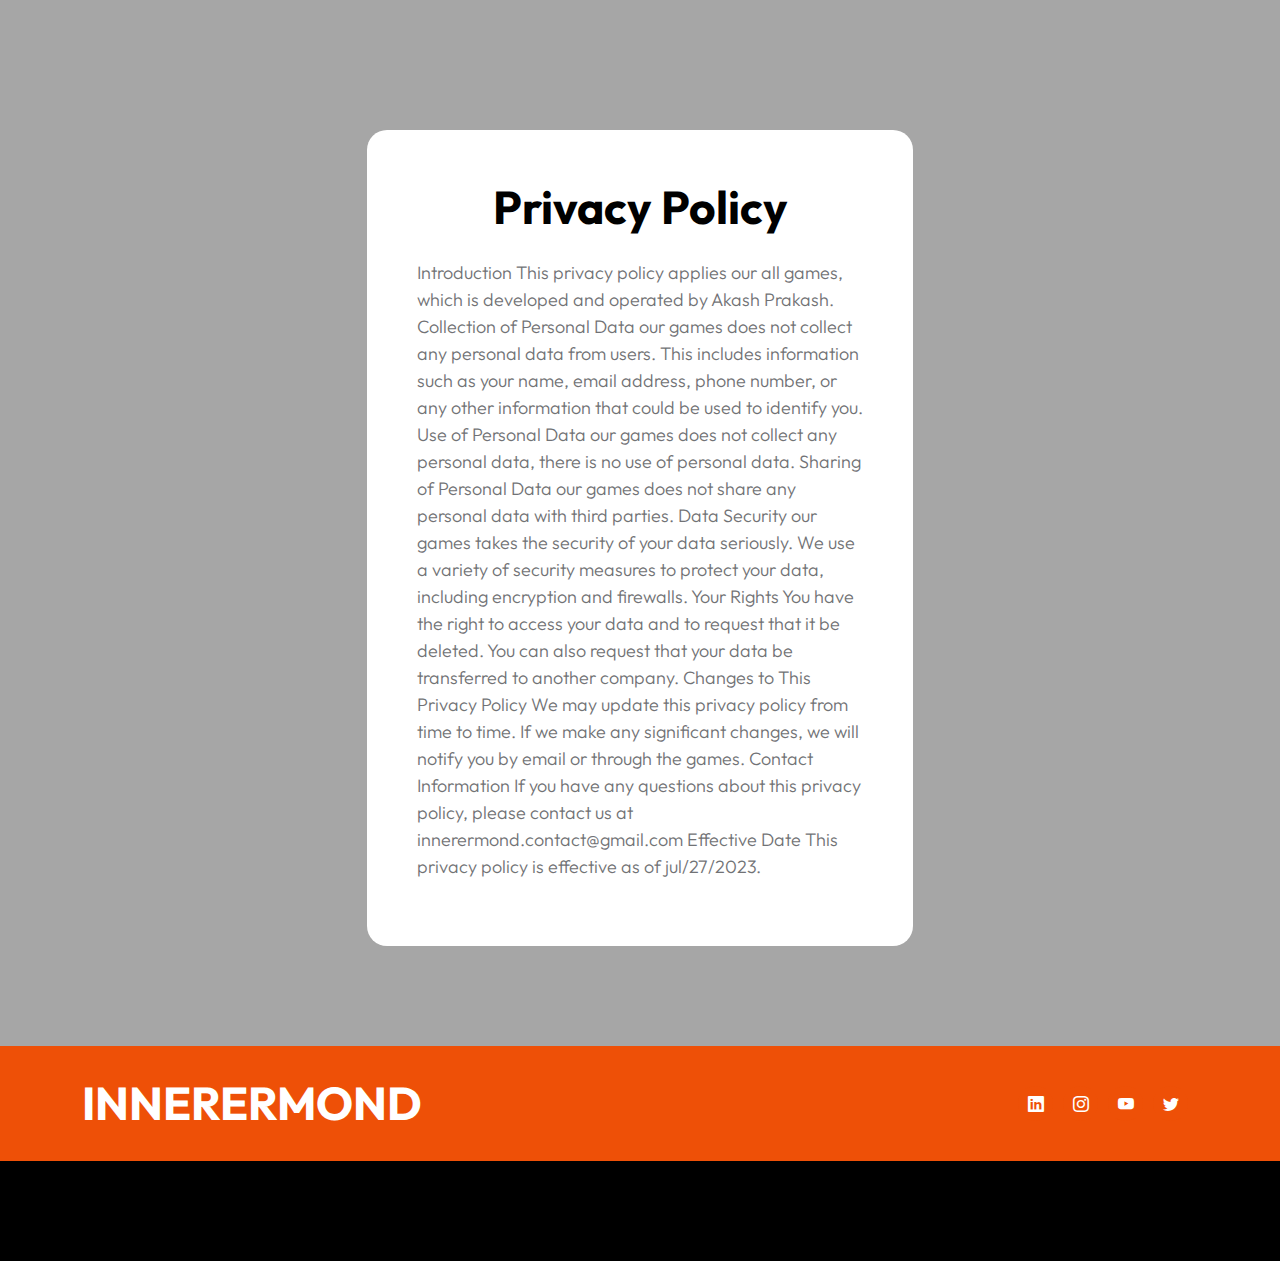
==== pp.html @ 1dbaffc3 "Added PrivacyPolicy" ====
<!doctype html>
<html lang="en">

<head>
    <meta charset="utf-8">
    <meta name="viewport" content="width=device-width, initial-scale=1">

    <meta name="description" content="">
    <meta name="author" content="">

    <title>Festava Live - Ticket HTML Form</title>

    <!-- CSS FILES -->
    <link rel="preconnect" href="https://fonts.googleapis.com">

    <link rel="preconnect" href="https://fonts.gstatic.com" crossorigin>

    <link href="https://fonts.googleapis.com/css2?family=Outfit:wght@100;200;400;700&display=swap" rel="stylesheet">

    <link href="css/bootstrap.min.css" rel="stylesheet">

    <link href="css/bootstrap-icons.css" rel="stylesheet">

    <link href="css/templatemo-festava-live.css" rel="stylesheet">
    <!--

TemplateMo 583 Festava Live

https://templatemo.com/tm-583-festava-live

-->

</head>

<body>

    <main>


        <section class="privacypolicy-section section-padding">
            <div class="section-overlay"></div>

            <div class="container">
                <div class="row">

                    <div class="col-lg-6 col-10 mx-auto">
                        <form class="custom-form privacypolicy-form mb-5 mb-lg-0" action="#" method="post" role="form">
                            <h2 class="text-center mb-4">Privacy Policy</h2>

                            <p>Introduction

                                This privacy policy applies our all  games, which is developed and operated by Akash Prakash.
                                
                                Collection of Personal Data
                                
                                our games does not collect any personal data from users. This includes information such as your name, email address, phone number, or any other information that could be used to identify you.
                                
                                Use of Personal Data
                                
                                our games does not collect any personal data, there is no use of personal data.
                                
                                Sharing of Personal Data
                                
                                our games does not share any personal data with third parties.
                                
                                Data Security
                                
                                our games takes the security of your data seriously. We use a variety of security measures to protect your data, including encryption and firewalls.
                                
                                Your Rights
                                
                                You have the right to access your data and to request that it be deleted. You can also request that your data be transferred to another company.
                                
                                Changes to This Privacy Policy
                                
                                We may update this privacy policy from time to time. If we make any significant changes, we will notify you by email or through the games.
                                
                                Contact Information
                                
                                If you have any questions about this privacy policy, please contact us at innerermond.contact@gmail.com
                                
                                Effective Date
                                
                                This privacy policy is effective as of jul/27/2023.</p>

                            
                        </form>
                    </div>
                </div>
        </section>
    </main>


  <footer class="site-footer">
        <div class="site-footer-top">
            <div class="container">
                <div class="row">

                    <div class="col-lg-6 col-12">
                        <h2 class="text-white mb-lg-0">INNERERMOND</h2>
                    </div>

                    <div class="col-lg-6 col-12 d-flex justify-content-lg-end align-items-center">
                        <ul class="social-icon d-flex justify-content-lg-end">
                            <li class="social-icon-item">
                                <a href="https://www.linkedin.com/company/innerermond" class="social-icon-link">
                                    <span class="bi-linkedin"></span>
                                </a>
                            </li>

                            <li class="social-icon-item">
                                <a href="https://instagram.com/innerermond" class="social-icon-link">
                                    <span class="bi-instagram"></span>
                                </a>
                            </li>

                            <li class="social-icon-item">
                                <a href="https://www.youtube.com/@innerermond" class="social-icon-link">
                                    <span class="bi-youtube"></span>
                                </a>
                            </li>

                            <li class="social-icon-item">
                                <a href="https://twitter.com/innerermond" class="social-icon-link">
                                    <span class="bi-twitter"></span>
                                </a>
                            </li>

                            

                      

                        </ul>
                    </div>
                </div>
            </div>
        </div>




 
    <script src="js/jquery.min.js"></script>
    <script src="js/bootstrap.min.js"></script>
    <script src="js/jquery.sticky.js"></script>
    <script src="js/click-scroll.js"></script>
    <script src="js/custom.js"></script>

    <script src="js/jquery.min.js"></script>
    <script src="js/bootstrap.min.js"></script>
    <script src="js/jquery.sticky.js"></script>
    <script src="js/custom.js"></script>

</body>

</html>
---- css/templatemo-festava-live.css ----
/*---------------------------------------
  CUSTOM PROPERTIES ( VARIABLES )             
-----------------------------------------*/
:root {
  --white-color:                  #ffffff;
  --primary-color:                #F8CB2E;
  --secondary-color:              #EE5007;
  --section-bg-color:             #f0f8ff;
  --custom-btn-bg-color:          #EE5007;
  --custom-btn-bg-hover-color:    #c01f27;
  --dark-color:                   #000000;
  --p-color:                      #717275;
  --border-color:                 #7fffd4;
  --link-hover-color:             #B22727;

  --body-font-family:             'Outfit', sans-serif;

  --h1-font-size:                 74px;
  --h2-font-size:                 46px;
  --h3-font-size:                 32px;
  --h4-font-size:                 28px;
  --h5-font-size:                 24px;
  --h6-font-size:                 22px;
  --p-font-size:                  18px;
  --btn-font-size:                14px;
  --copyright-font-size:          16px;

  --border-radius-large:          100px;
  --border-radius-medium:         20px;
  --border-radius-small:          10px;

  --font-weight-light:            300;
  --font-weight-normal:           400;
  --font-weight-bold:             700;
}

body {
  background-color: var(--white-color);
  font-family: var(--body-font-family); 
}


/*---------------------------------------
  TYPOGRAPHY               
-----------------------------------------*/

h2,
h3,
h4,
h5,
h6 {
  color: var(--dark-color);
}

h1,
h2,
h3,
h4,
h5,
h6 {
  font-weight: var(--font-weight-bold);
}

h1 {
  font-size: var(--h1-font-size);
}

h2 {
  font-size: var(--h2-font-size);
}

h3 {
  font-size: var(--h3-font-size);
}

h4 {
  font-size: var(--h4-font-size);
}

h5 {
  font-size: var(--h5-font-size);
}

h6 {
  font-size: var(--h6-font-size);
}

p {
  color: var(--p-color);
  font-size: var(--p-font-size);
  font-weight: var(--font-weight-light);
}

ul li {
  color: var(--p-color);
  font-size: var(--p-font-size);
  font-weight: var(--font-weight-light);
}

a, 
button {
  touch-action: manipulation;
  transition: all 0.3s;
}

a {
  display: inline-block;
  color: var(--primary-color);
  text-decoration: none;
}

a:hover {
  color: var(--link-hover-color);
}

b,
strong {
  font-weight: var(--font-weight-bold);
}

.link-fx-1 {
  color: var(--white-color);
  position: relative;
  display: inline-flex;
  align-items: center;
  height: 32px;
  padding: 0 6px;
  text-decoration: none;
  -webkit-font-smoothing: antialiased;
  -moz-osx-font-smoothing: grayscale;
}

.link-fx-1:hover {
  color: var(--link-hover-color);
}

.link-fx-1:hover::before {
  transform: translateX(17px) scaleX(0);
  transition: transform .2s;
}

.link-fx-1:hover .icon circle {
  stroke-dashoffset: 200;
  transition: stroke-dashoffset .2s .1s;
}

.link-fx-1:hover .icon line {
  transform: rotate(-180deg);
}

.link-fx-1:hover .icon line:last-child {
  transform: rotate(180deg);
}

.link-fx-1::before {
  content: "";
  position: absolute;
  bottom: 0;
  left: 0;
  width: 100%;
  height: 1px;
  background-color: currentColor;
  transform-origin: right center;
  transition: transform .2s .1s;
}

.link-fx-1 .icon {
  position: absolute;
  right: 0;
  bottom: 0;
  transform: translateX(100%) rotate(90deg);
  font-size: 32px;
}

.icon {
  --size: 1em;
  height: var(--size);
  width: var(--size);
  display: inline-block;
  color: inherit;
  fill: currentColor;
  line-height: 1;
  flex-shrink: 0;
  max-width: initial;
}

.link-fx-1 .icon circle {
  stroke-dasharray: 100;
  stroke-dashoffset: 100;
  transition: stroke-dashoffset .2s;
}

.link-fx-1 .icon line {
  transition: transform .4s;
  transform-origin: 13px 15px;
}

.link-fx-1 .icon line:last-child {
  transform-origin: 19px 15px;
}


/*---------------------------------------
  SECTION               
-----------------------------------------*/
.section-padding {
  padding-top: 100px;
  padding-bottom: 100px;
}

.section-bg {
  background-color: var(--section-bg-color);
}

.section-overlay {
  background-color: var(--dark-color);
  position: absolute;
  top: 0;
  left: 0;
  pointer-events: none;
  width: 100%;
  height: 100%;
  opacity: 0.35;
}

.section-overlay + .container {
  position: relative;
}

.tab-content {
  background-color: var(--white-color);
  border-radius: var(--border-radius-medium);
  padding: 45px;
}

.nav-tabs {
  background-color: var(--section-bg-color);
  border-radius: var(--border-radius-large);
  border-bottom: 0;
  padding: 15px;
}

.nav-tabs .nav-link {
  border-radius: var(--border-radius-large);
  border: 0;
  padding: 15px 25px;
  transition: all 0.3s;
}

.nav-tabs .nav-link:first-child {
  margin-right: 15px;
}

.nav-tabs .nav-item.show .nav-link, 
.nav-tabs .nav-link.active,
.nav-tabs .nav-link:focus, 
.nav-tabs .nav-link:hover {
  background: var(--white-color);
  box-shadow: 0 1rem 3rem rgba(0,0,0,.175);
  color: var(--primary-color);
}

.nav-tabs h5 {
  color: var(--p-color); 
  margin-bottom: 0;
}

.nav-tabs .nav-link.active h5,
.nav-tabs .nav-link:focus h5, 
.nav-tabs .nav-link:hover h5 {
  color: var(--primary-color);
}


/*---------------------------------------
  CUSTOM ICON COLOR               
-----------------------------------------*/
.custom-icon {
  color: var(--secondary-color);
}


/*---------------------------------------
  CUSTOM BUTTON               
-----------------------------------------*/
.custom-btn {
  background: var(--custom-btn-bg-color);
  border: 2px solid transparent;
  border-radius: var(--border-radius-large);
  color: var(--white-color);
  font-size: var(--btn-font-size);
  font-weight: var(--font-weight-bold);
  line-height: normal;
  transition: all 0.3s;
  padding: 10px 20px;
}

.custom-btn:hover {
  background: var(--custom-btn-bg-hover-color);
  color: var(--white-color);
}

.custom-border-btn {
  background: transparent;
  border: 2px solid var(--custom-btn-bg-color);
  color: var(--custom-btn-bg-color);
}

.navbar-expand-lg .navbar-nav .nav-link.custom-btn:hover,
.custom-border-btn:hover {
  background: var(--custom-btn-bg-hover-color);
  border-color: transparent;
  color: var(--white-color);
}

.custom-btn-bg-white {
  border-color: var(--white-color);
  color: var(--white-color);
}


/*---------------------------------------
  VIDEO              
-----------------------------------------*/
.video-wrap {
  z-index: -100;
}

.custom-video {
  position: absolute;
  top: 0;
  left: 0;
  object-fit: cover;
  width: 100%;
  height: 100%;
}


/*---------------------------------------
  SITE HEADER              
-----------------------------------------*/
.site-header {
  background-color: var(--primary-color);
  padding-top: 12px;
  padding-bottom: 12px;
}


/*---------------------------------------
  NAVIGATION              
-----------------------------------------*/
.sticky-wrapper {
  position: absolute;
  top: 0;
  right: 0;
  left: 0;
  margin-top: 51px;
}

.sticky-wrapper.is-sticky .navbar {
  background-color: var(--dark-color);
}

.navbar {
  background: transparent;
  z-index: 9;
}

.navbar-brand,
.navbar-brand:hover {
  color: var(--white-color);
  font-size: var(--h5-font-size);
  font-weight: var(--font-weight-bold);
}

.navbar-expand-lg .navbar-nav .nav-link {
  border-radius: var(--border-radius-large);
  margin: 10px;
  padding: 10px 20px;
}

.navbar-nav .nav-link {
  display: inline-block;
  color: var(--white-color);
  font-size: var(--p-font-size);
  font-weight: var(--font-weight-normal);
  position: relative;
  padding-top: 15px;
  padding-bottom: 15px;
}

.navbar-nav .nav-link.active, 
.navbar-nav .nav-link:hover {
  color: var(--secondary-color);
}

.navbar-toggler {
  border: 0;
  padding: 0;
  cursor: pointer;
  margin: 0;
  width: 30px;
  height: 35px;
  outline: none;
}

.navbar-toggler:focus {
  outline: none;
  box-shadow: none;
}

.navbar-toggler[aria-expanded="true"] .navbar-toggler-icon {
  background: transparent;
}

.navbar-toggler[aria-expanded="true"] .navbar-toggler-icon:before,
.navbar-toggler[aria-expanded="true"] .navbar-toggler-icon:after {
  transition: top 300ms 50ms ease, -webkit-transform 300ms 350ms ease;
  transition: top 300ms 50ms ease, transform 300ms 350ms ease;
  transition: top 300ms 50ms ease, transform 300ms 350ms ease, -webkit-transform 300ms 350ms ease;
  top: 0;
}

.navbar-toggler[aria-expanded="true"] .navbar-toggler-icon:before {
  transform: rotate(45deg);
}

.navbar-toggler[aria-expanded="true"] .navbar-toggler-icon:after {
  transform: rotate(-45deg);
}

.navbar-toggler .navbar-toggler-icon {
  background: var(--white-color);
  transition: background 10ms 300ms ease;
  display: block;
  width: 30px;
  height: 2px;
  position: relative;
}

.navbar-toggler .navbar-toggler-icon:before,
.navbar-toggler .navbar-toggler-icon:after {
  transition: top 300ms 350ms ease, -webkit-transform 300ms 50ms ease;
  transition: top 300ms 350ms ease, transform 300ms 50ms ease;
  transition: top 300ms 350ms ease, transform 300ms 50ms ease, -webkit-transform 300ms 50ms ease;
  position: absolute;
  right: 0;
  left: 0;
  background: var(--white-color);
  width: 30px;
  height: 2px;
  content: '';
}

.navbar-toggler .navbar-toggler-icon::before {
  top: -8px;
}

.navbar-toggler .navbar-toggler-icon::after {
  top: 8px;
}


/*---------------------------------------
  HERO        
-----------------------------------------*/
.hero-section {
  position: relative;
  overflow: hidden;
  padding-top: 100px;
  height: calc(100vh - 51px);
}

.hero-section small {
  color: var(--white-color);
  text-transform: uppercase;
}

.hero-section .section-overlay {
  z-index: 2;
  opacity: 0.45;
}

.hero-section .container {
  position: relative;
  z-index: 2;
  height: 100%;
  padding-bottom: 50px;
}

.hero-section .container .row {
  height: 100%;
}


/*---------------------------------------
  ABOUT              
-----------------------------------------*/
.about-section {
  background-image: url('../images/edward-unsplash-blur.jpg');
  background-color: #704010;
  background-repeat: no-repeat;
  background-size: cover;
  position: relative;
}

.about-image {
  border-radius: var(--border-radius-medium);
  display: block;
}

.about-text-wrap {
  position: relative;
}

.about-text-icon {
  background: var(--primary-color);
  border-radius: 100%;
  font-size: var(--h3-font-size);
  width: 70px;
  height: 70px;
  line-height: 70px;
  text-align: center;
}

.about-text-info {
  backdrop-filter: blur(5px) saturate(180%);
  -webkit-backdrop-filter: blur(5px) saturate(180%);
  background-color: rgba(255, 255, 255, 0.75);
  border-radius: var(--border-radius-medium);
  border: 1px solid rgba(209, 213, 219, 0.3);
  position: absolute;
  bottom: 0;
  right: 0;
  left: 0;
  margin: 20px;
  padding: 35px;
}


/*---------------------------------------
  TICKET               
-----------------------------------------*/
.privacypolicy-section {
  background-image: url('../images/nicholas-green-unsplash-blur.jpg');
  background-repeat: no-repeat;
  background-size: cover;
  position: relative;
  padding-top: 130px;
}

.privacypolicy-form {
  background: var(--white-color);
  border-radius: var(--border-radius-medium);
  padding: 50px;
}

.privacypolicy-form .form-check {
  position: relative;
  min-height: 52px;
  padding-left: 35px;
}

.privacypolicy-form .form-check .form-check-label {
  display: block;
  position: absolute;
  top: 50%;
  left: 50%;
  transform: translate(-50%, -50%);
  margin-top: 12px;
  margin-left: 35px;
  width: 100%;
  height: 100%;
}


/*---------------------------------------
  ARTISTS              
-----------------------------------------*/
.games-thumbvideo {
  position: relative;
  overflow: hidden;
  margin-bottom: 30px;
}

.games-image {
  border-radius: var(--border-radius-medium);
  display: block;
  width: 100%;
}

.games-thumbvideo:hover .games-hover {
  transform: translateY(0);
  opacity: 1;
}

.games-hover {
  background-color: var(--primary-color);
  background-color: rgba(248, 203, 46, 0.75);
  border-radius: var(--border-radius-medium);
  backdrop-filter: blur(5px) saturate(180%);
  -webkit-backdrop-filter: blur(5px) saturate(180%);
  margin: 20px;
  padding: 35px;
  transition: all 0.5s ease;
  transform: translateY(100%);
  position: absolute;
  bottom: 0;
  right: 0;
  left: 0;
  opacity: 0;
}

.games-hover p strong {
  color: var(--white-color);
  display: inline-block;
  min-width: 180px;
  margin-right: 20px;
}

.games-hover p a {
  color: var(--secondary-color);
}

.games-hover p a:hover {
  color: var(--white-color);
}

.games-hover hr {
  margin: 1.5rem 0;
}


/*---------------------------------------
  SCHEDULE              
-----------------------------------------*/
.schedule-section {
  background-image: url('../images/nainoa-shizuru-unsplash-blur.jpg');
  background-color: #242424;
  background-repeat: no-repeat;
  background-position: center;
  background-size: cover;
}
.table-responsive {
	filter: drop-shadow(2px 2px 4px #606060);
}

.schedule-table {
  border-radius: var(--border-radius-medium);
  position: relative;
  overflow: hidden;
}

.schedule-table .bg-warning {
  background: #f0a5a5 !important;
}

.schedule-table thead th {
  background-color: var(--secondary-color);
}

.schedule-table th,
.schedule-table tr,
.schedule-table td {
  border-bottom-color: #363a3e;
  padding: 30px;
}

.schedule-table tr:last-child th,
.schedule-table tr:last-child td {
  border-bottom-color: transparent;
}

.schedule-table thead th {
  border-right: 1px solid #c7460a;
  border-bottom-color: transparent;
}

.schedule-table th + td {
  border-bottom: 0;
}

.schedule-table thead th:last-child {
  border-right-color: transparent;
}

.schedule-table .pop-background-image {
  background-image: url('../images/artists/joecalih-UmTZqmMvQcw-unsplash.jpg');
}

.schedule-table .rock-background-image {
  background-image: url('../images/artists/abstral-official-bdlMO9z5yco-unsplash.jpg');
}

.schedule-table .country-background-image {
  background-image: url('../images/artists/soundtrap-rAT6FJ6wltE-unsplash.jpg');
}

.table-background-image-wrap {
  background-repeat: no-repeat;
  background-position: center;
  background-size: cover;
  box-shadow: none;
  position: relative;
}

.schedule-table h3,
.schedule-table p {
  color: var(--white-color);
  position: relative;
  z-index: 2;
}


/*---------------------------------------
  PRICING              
-----------------------------------------*/
.pricing-thumb {
  border: 5px dotted var(--dark-color);
  border-radius: var(--border-radius-medium);
  position: relative;
  padding: 50px;
}

.pricing-thumb h3 small {
  display: inline-block;
  font-size: var(--p-font-size);
  margin-right: 15px;
}

.pricing-list {
  column-count: 2;
  padding-left: 20px;
}

.pricing-list-item {
  line-height: normal;
  margin-right: 10px;
  margin-bottom: 10px;
}

.pricing-tag {
  background-color: var(--secondary-color);
  border-radius: var(--border-radius-large);
  color: var(--white-color);
  font-weight: var(--font-weight-bold);
  text-align: center;
  display: flex;
  flex-direction: column;
  justify-content: center;
  align-items: center;
  width: 120px;
  height: 120px;
  position: absolute;
  top: 0;
  right: 0;
  margin: 20px;
}

.pricing-tag span {
  font-size: 180%;
  line-height: normal;
}

.pricing-thumb .link-fx-1 {
  color: var(--primary-color);
}

.pricing-thumb .link-fx-1:hover {
  color: var(--link-hover-color);
}


/*---------------------------------------
  CONTACT               
-----------------------------------------*/
.google-map {
  border-radius: var(--border-radius-medium);
}


/*---------------------------------------
  CUSTOM FORM               
-----------------------------------------*/
.custom-form .form-control {
  color: var(--p-color);
  margin-bottom: 24px;
  padding-top: 13px;
  padding-bottom: 13px;
  outline: none;
}

.custom-form button[type="submit"] {
  background: var(--custom-btn-bg-color);
  border: none;
  border-radius: var(--border-radius-large);
  color: var(--white-color);
  font-size: var(--p-font-size);
  font-weight: var(--font-weight-medium);
  transition: all 0.3s;
  margin-bottom: 0;
}

.custom-form button[type="submit"]:hover,
.custom-form button[type="submit"]:focus {
  background: var(--custom-btn-bg-hover-color);
  border-color: transparent;
}


/*---------------------------------------
  SITE FOOTER              
-----------------------------------------*/
.site-footer {
  background-color: var(--dark-color);
  position: relative;
  overflow: hidden;
  padding-bottom: 30px;
}

.site-footer-top {
  background-color: var(--secondary-color);
  background-image: url('../images/nainoa-shizuru-NcdG9mK3PBY-unsplash.jpg');
  background-repeat: no-repeat;
  margin-bottom: 70px;
  padding-top: 30px;
  padding-bottom: 30px;
}

.site-footer-bottom {
  border-top: 1px solid #1f1c1c;
  margin-top: 60px;
}

.site-footer-title {
  color: var(--primary-color); 
}

.site-footer-link,
.copyright-text {
  color: var(--white-color);
}

.site-footer-links {
  padding-left: 0;
}

.site-footer-link-item {
  list-style: none;
  display: inline-block;
  margin-right: 15px;
}

.copyright-text {
  font-size: var(--copyright-font-size);
}


/*---------------------------------------
  SOCIAL ICON               
-----------------------------------------*/
.social-icon {
  margin: 0;
  padding: 0;
}

.social-icon-item {
  list-style: none;
  display: inline-block;
  vertical-align: top;
}

.social-icon-link {
  background: var(--secondary-color);
  border-radius: var(--border-radius-large);
  color: var(--white-color);
  font-size: var(--copyright-font-size);
  display: block;
  margin-right: 10px;
  text-align: center;
  width: 35px;
  height: 35px;
  line-height: 36px;
  transition: background 0.2s, color 0.2s;
}

.social-icon-link:hover {
  background: var(--primary-color);
  color: var(--white-color);
}

.social-icon-link span {
  display: block;
}

.social-icon-link span:hover::before{
  animation: spinAround 2s linear infinite;
}

@keyframes spinAround {
  from {
    transform: rotate(0deg)
  }
  to {
    transform: rotate(360deg);
  }
}


/*---------------------------------------
  RESPONSIVE STYLES               
-----------------------------------------*/
@media screen and (max-width: 991px) {
  h1 {
    font-size: 62px;
  }

  h2 {
    font-size: 36px;
  }

  h3 {
    font-size: 32px;
  }

  h4 {
    font-size: 28px;
  }

  h5 {
    font-size: 20px;
  }

  h6 {
    font-size: 18px;
  }

  .section-padding {
    padding-top: 50px;
    padding-bottom: 50px;
  }
  
  .navbar {
    background-color: var(--dark-color);
  }

  .navbar-expand-lg .navbar-nav {
    padding-bottom: 30px;
  }

  .navbar-expand-lg .navbar-nav .nav-link {
    padding: 0;
  }

  .hero-section {
    padding-top: 150px;
  }

  .pricing-thumb {
    padding: 35px;
  }

  .schedule-table h3 {
    font-size: 22px;
  }

  .schedule-table th {
    padding: 20px;
  }

  .schedule-table tr, 
  .schedule-table td {
    padding: 25px;
  }

  .privacypolicy-section {
    padding-top: 130px;
  }

  .privacypolicy-form {
    padding: 30px;
  }
}

@media screen and (max-width: 767px) {
  .custom-btn {
    font-size: 14px;
    padding: 10px 20px;
  }
}

@media screen and (max-width: 480px) {
  h1 {
    font-size: 52px;
  }

  h2 {
    font-size: 28px;
  }

  h3 {
    font-size: 26px;
  }

  h4 {
    font-size: 22px;
  }

  h5 {
    font-size: 20px;
  }
}
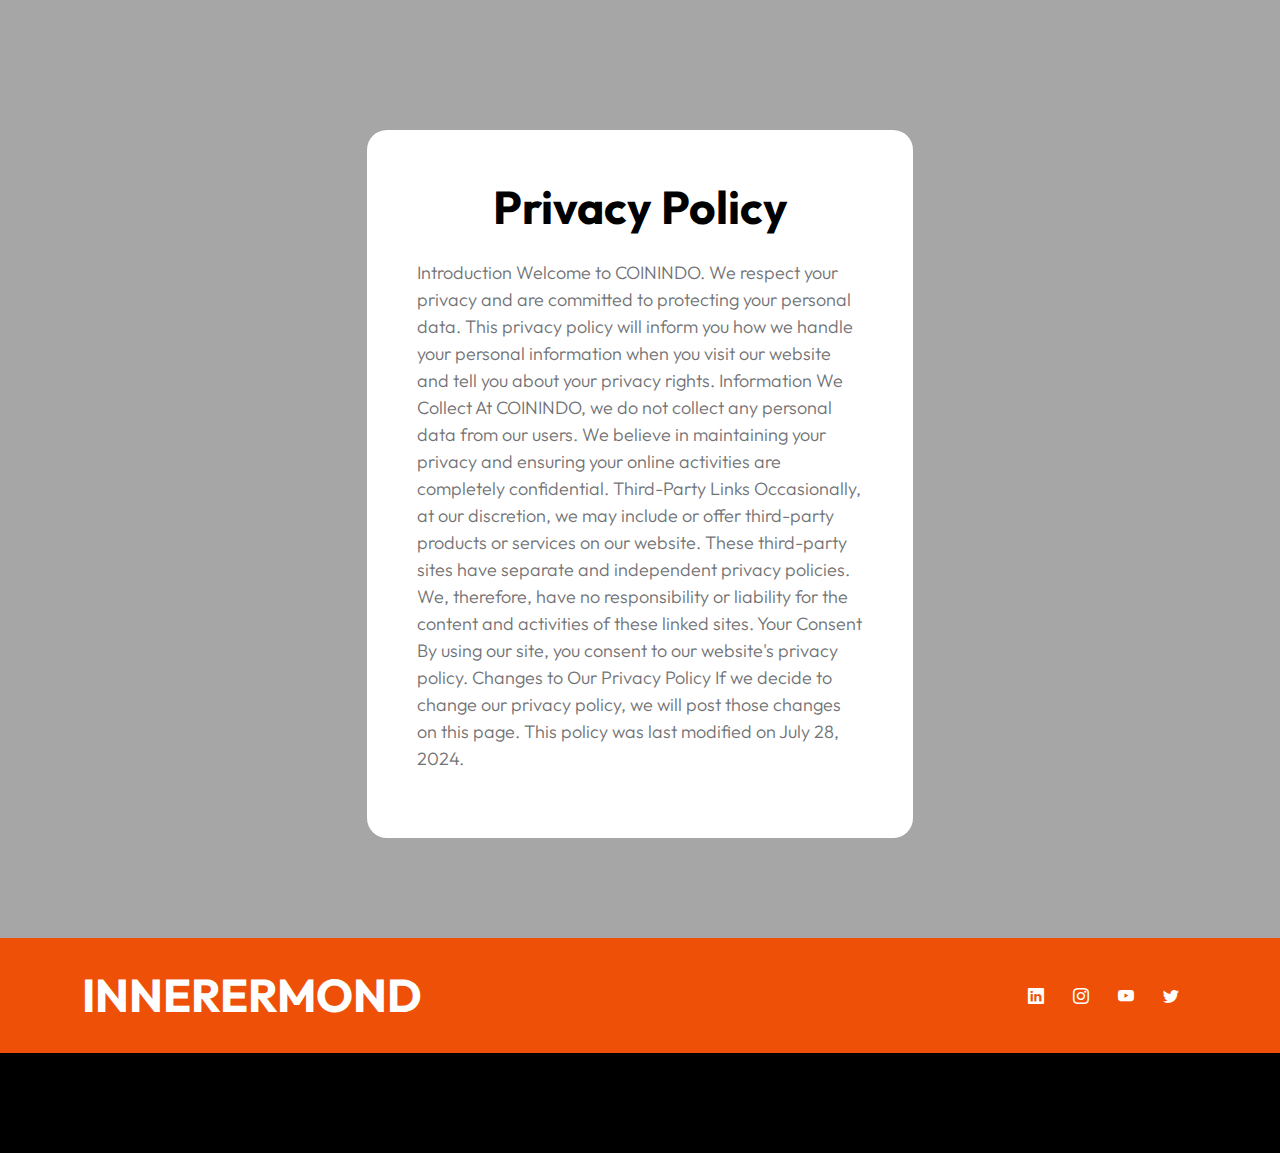
==== commit cbab1713: "All Completed" ====
--- a/pp.html
+++ b/pp.html
@@ -48,40 +48,21 @@
                             <h2 class="text-center mb-4">Privacy Policy</h2>
 
                             <p>Introduction
-
-                                This privacy policy applies our all  games, which is developed and operated by Akash Prakash.
+                                Welcome to COININDO. We respect your privacy and are committed to protecting your personal data. This privacy policy will inform you how we handle your personal information when you visit our website and tell you about your privacy rights.
                                 
-                                Collection of Personal Data
+                                Information We Collect
+                                At COININDO, we do not collect any personal data from our users. We believe in maintaining your privacy and ensuring your online activities are completely confidential.
                                 
-                                our games does not collect any personal data from users. This includes information such as your name, email address, phone number, or any other information that could be used to identify you.
+                                Third-Party Links
+                                Occasionally, at our discretion, we may include or offer third-party products or services on our website. These third-party sites have separate and independent privacy policies. We, therefore, have no responsibility or liability for the content and activities of these linked sites.
                                 
-                                Use of Personal Data
+                                Your Consent
+                                By using our site, you consent to our website's privacy policy.
                                 
-                                our games does not collect any personal data, there is no use of personal data.
-                                
-                                Sharing of Personal Data
-                                
-                                our games does not share any personal data with third parties.
-                                
-                                Data Security
-                                
-                                our games takes the security of your data seriously. We use a variety of security measures to protect your data, including encryption and firewalls.
-                                
-                                Your Rights
-                                
-                                You have the right to access your data and to request that it be deleted. You can also request that your data be transferred to another company.
-                                
-                                Changes to This Privacy Policy
-                                
-                                We may update this privacy policy from time to time. If we make any significant changes, we will notify you by email or through the games.
-                                
-                                Contact Information
-                                
-                                If you have any questions about this privacy policy, please contact us at innerermond.contact@gmail.com
-                                
-                                Effective Date
-                                
-                                This privacy policy is effective as of jul/27/2023.</p>
+                                Changes to Our Privacy Policy
+                                If we decide to change our privacy policy, we will post those changes on this page. This policy was last modified on July 28, 2024.
+ 
+                                </p>
 
                             
                         </form>
